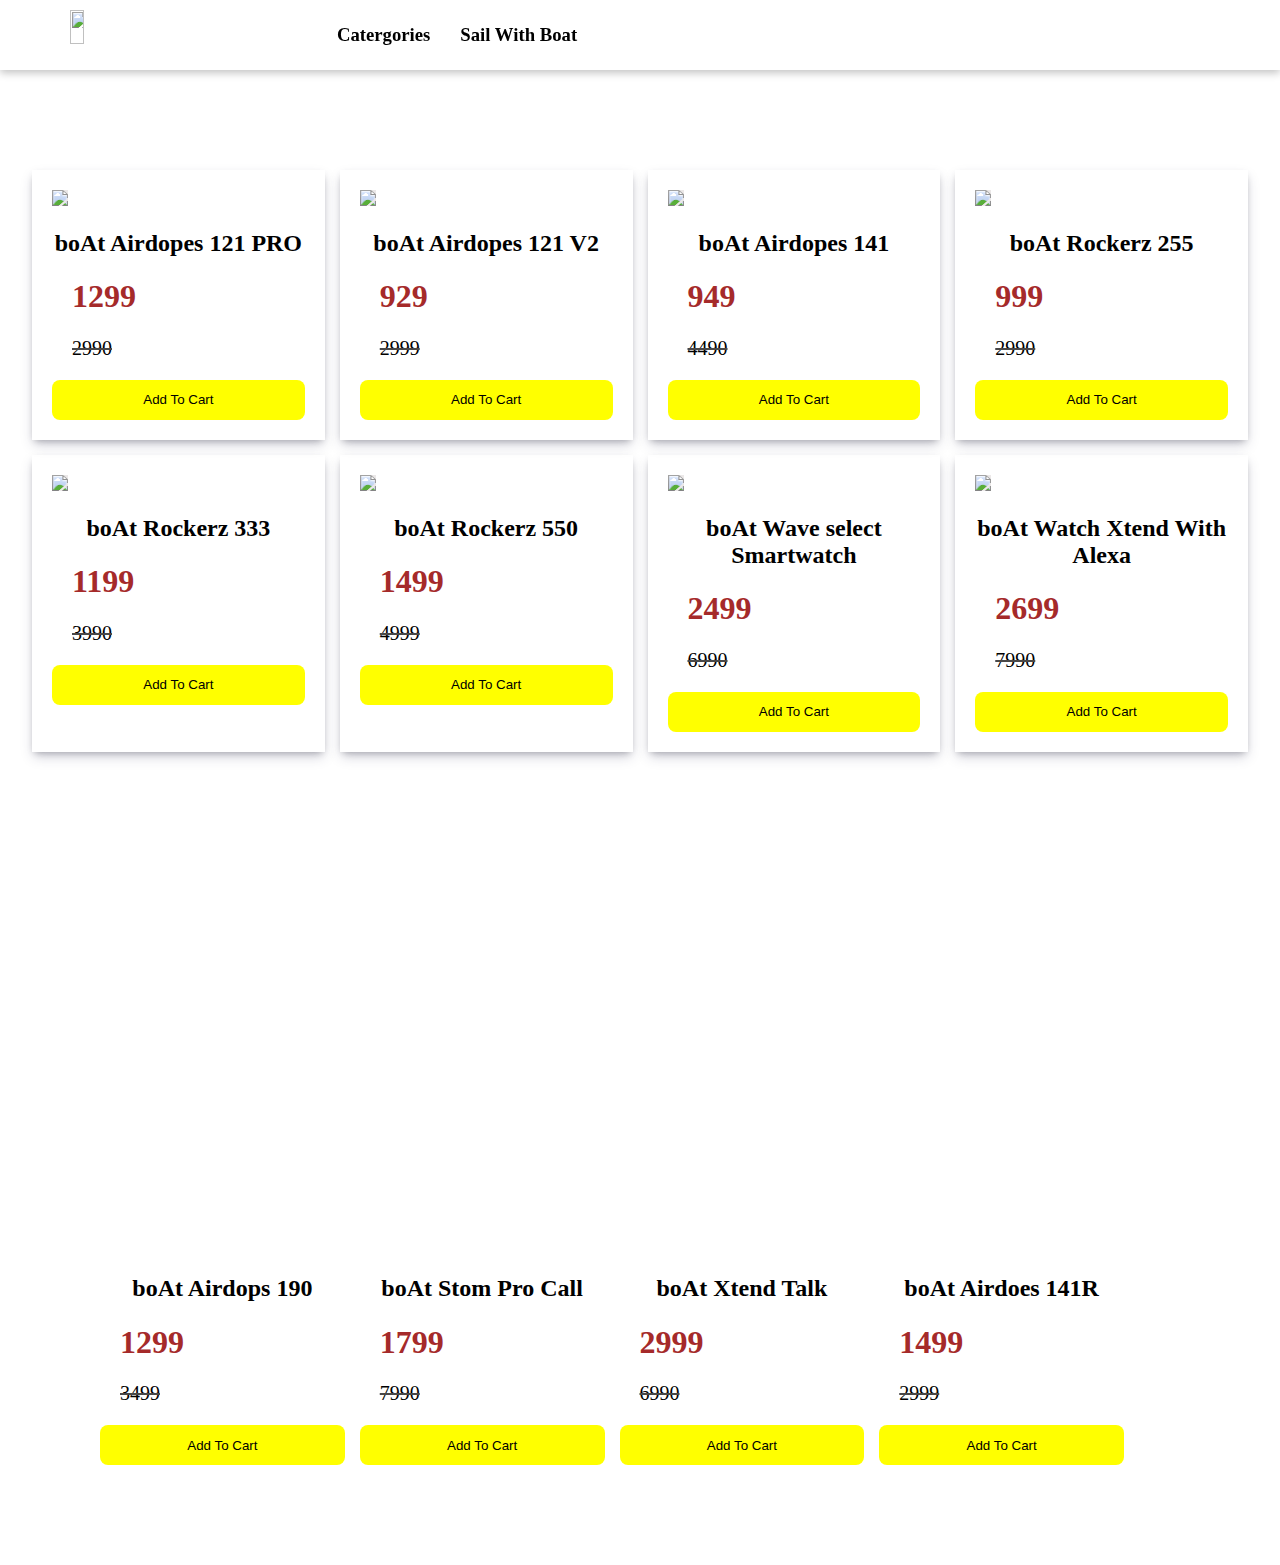
==== index.html @ da8db710 "index page added" ====
<!DOCTYPE html>
<html lang="en">
<head>
    <meta charset="UTF-8">
    <meta http-equiv="X-UA-Compatible" content="IE=edge">
    <meta name="viewport" content="width=device-width, initial-scale=1.0">
    <title>Boat Lifestyle</title>
    <link rel="stylesheet" href="index.css">
    <script src="https://kit.fontawesome.com/24c494a6b6.js"
    crossorigin="anonymous"></script>
</head>
<body>
                <!-- Navbar -->
    <div id="navbar">
        <a href="index.html">
            <img src="https://cdn.shopify.com/s/files/1/0057/8938/4802/files/Asset_2_288x-8_5_small.png?v=1661838672" alt="">
        </a>
        <div>
            <a href="index.html"><h3>Catergories <i class="fa-solid fa-caret-down"></i> </h3></a>
            <a href=""><h3>Sail With Boat</h3></a>
        </div>
        <div>
            <a href="login.html"><i class="fa-solid fa-user"></i></a>
            <a href="cart.html"><i class="fa-solid fa-cart-plus"></i></a>
            
        </div>
    </div>


                <!-- sliding Image -->
    <div id="sliding">
        <img class="slidimg" src="https://cdn.shopify.com/s/files/1/0057/8938/4802/files/ezgif.com-gif-maker_1_1400x.gif?v=1663841589" alt="">
        <img class="slidimg" src="https://cdn.shopify.com/s/files/1/0057/8938/4802/files/cinema-web_1400x.jpg?v=1664296235" alt="">
        <img class="slidimg" src="https://cdn.shopify.com/s/files/1/0057/8938/4802/files/banner-190-_1_1_1400x.png?v=1664173128" alt="">
        <img class="slidimg" src="https://cdn.shopify.com/s/files/1/0057/8938/4802/files/SN-Desktop-Banner-Wave-Style_1_1400x.jpg?v=1663914840" alt="">
        <img class="slidimg" src="https://cdn.shopify.com/s/files/1/0057/8938/4802/files/banner_2_7bfc29a0-7d98-4e13-8d4d-a471acde145f_1400x.png?v=1663829195" alt="">
    </div>
    <div id="container">
    </div>
    <div id="video">
    
    </div>
</body>
</html>
<script src="index.js"></script>
---- index.css ----
body{
    margin: 0%;
    padding: 0%;
}
        /* navbar */
#navbar{
    width: 100%;
    height: 70px;
    position:sticky;
    top: 0px;
    background-color: white;
    display: flex;
    box-shadow: rgba(0, 0, 0, 0.24) 0px 3px 8px;
}
#navbar>div:nth-child(2){
    width: 50%;
    height: 40px;
    margin: auto;
    justify-content: center;
    display: flex;
    align-items: center;
    list-style: none;
    
}
#navbar>div:nth-child(3){
    width: 20%;
    height: 40px;
    margin: auto;
    margin-left: 200px;
    justify-content: center;
    display: flex;
    align-items: center;
    margin-right: 30px;
}
a{
    text-decoration: none;
    color: black;
    list-style: none;
    display: flex;
    gap: 50px;
    margin-left: 30px;
    
}
#navbar>a>img{
    width: 70%;
    height: 70%;
    margin-left: 40px;
    margin-top: 10px;
    
}
#navbar>div:nth-child(3)>button:nth-child(1){
    height: 50px;
    border: none;
    background-color: yellow;
    font-size: 20px;
    padding: 10px 30px 10px 30px;

}
#navbar>div>button:nth-child(2){
    background: none;
    border: none;
}

        /* sliding image */

#sliding{
    width: 95%;
   margin: auto;
    padding-bottom: 100px;
}
#sliding>img{
    width: 100%;
}

        /* cart data */
#container{
    width: 95%;
    height: auto;
    display: grid;
    grid-template-columns: repeat(4,1fr);
    grid-template-rows: repeat(auto);
    gap: 15px;
    margin-top: 100px;
    margin: auto;
}
#container>div{
    box-shadow: rgba(50, 50, 93, 0.25) 0px 6px 12px -2px, rgba(0, 0, 0, 0.3) 0px 3px 7px -3px;
    padding: 20px;
}
#container>div>img{
    width: 100%;
    background-color: rgb(235, 232, 232);
}
#container>div>h2{
    text-align: center;
}
#container>div>h1{
    margin-left: 20px ;
    color: brown;
}
#container>div>p{
    margin-left: 20px;
    font-size: 20px;
    text-decoration: line-through 2px rgb(73, 72, 72);
}
#container>div>button{
    width: 100%;
    height: 40px;
    background-color: yellow;
    border: none;
    border-radius: 8px;
}

        /* video */
#video{
    width: 80%;
    height: auto;
    display: grid;
    grid-template-columns: repeat(4,1fr);
    grid-template-rows: repeat(auto);
    gap: 15px;
    margin: 100px 100px 100px 100px;
   
}
#video>div>video{
    width:100%;
    height: 400px;
    
}
#video>div>button{
    width: 100%;
    height: 40px;
    background-color: yellow;
    border: none;
    border-radius: 8px;
}
#video>div>p{
    margin-left: 20px;
    font-size: 20px;
    text-decoration: line-through 2px rgb(73, 72, 72);
}
#video>div>h2{
    text-align: center;
}
#video>div>h1{
    margin-left: 20px ;
    color: brown;
}
            
            /* medium size */
@media all and (min-width:700px)and (max-width:1000px) {
            /* navbar */
    #navbar>a>img{
        width: 100%;   
    }
    h3{
        font-size: 15px;
    }
    a{
        gap: 10px;
    }
    #navbar>div:nth-child(2){
        
        
        width: 80%;
    }
    #navbar>a>img{
        margin-left: 20px;
    }
    #container{
        width: 90%;
        margin: auto;
        display: grid;
        grid-template-columns: repeat(2,1fr);
        grid-template-rows: repeat(auto);
    }
}

            /* small size */
@media all and (min-width:300px)and (max-width:700px) {
            /* navbar */
    #navbar>a>img{
        width: 80%;   
    }
    h3{
        font-size: 15px;
    }
    a{
        gap: 5px;
    }
    #navbar>div:nth-child(2){
        
        
        width: 90%;
    }
    #navbar>a>img{
        margin-left: 10px;
    }
    #container{
        width: 90%;
        margin: auto;
        display: grid;
        grid-template-columns: repeat(1,1fr);
        grid-template-rows: repeat(auto);
    }
    
}
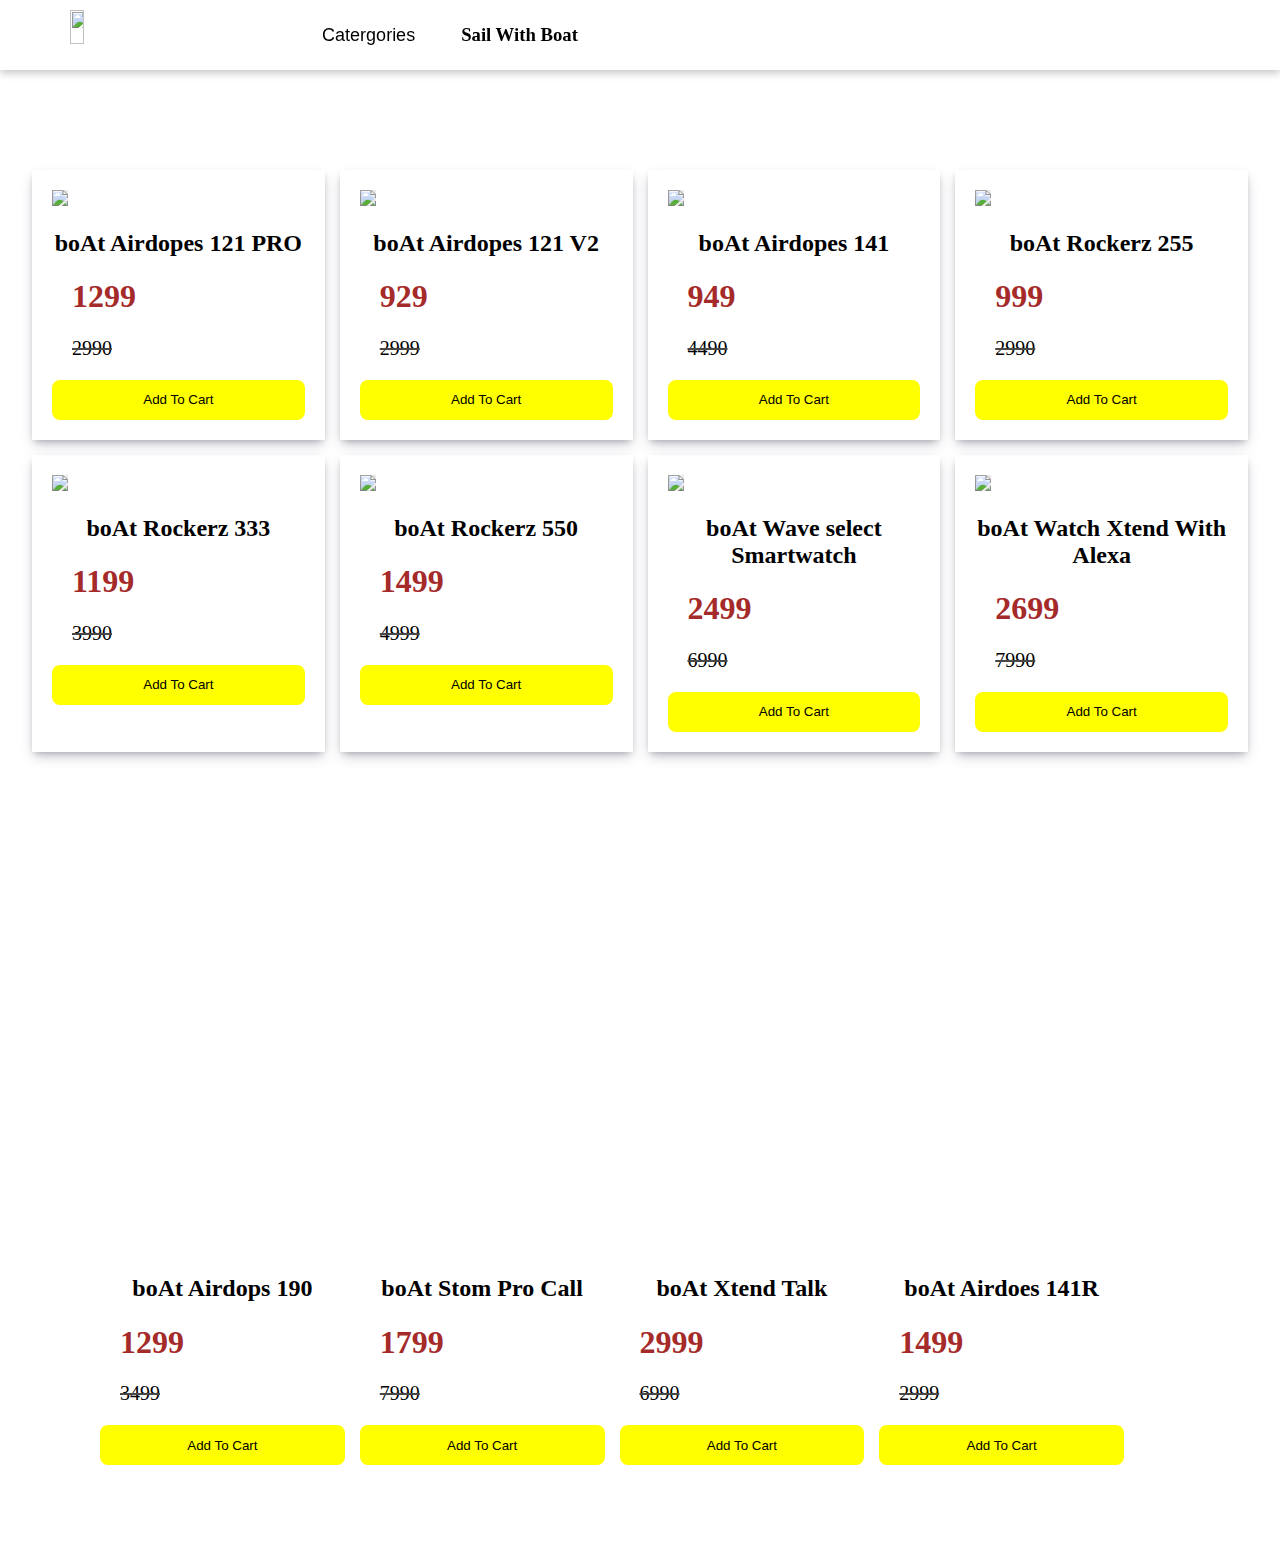
==== commit b5095131: "Index file Added" ====
--- a/index.html
+++ b/index.html
@@ -16,7 +16,16 @@
             <img src="https://cdn.shopify.com/s/files/1/0057/8938/4802/files/Asset_2_288x-8_5_small.png?v=1661838672" alt="">
         </a>
         <div>
-            <a href="index.html"><h3>Catergories <i class="fa-solid fa-caret-down"></i> </h3></a>
+            <div id="dropdown">
+            <button id="dropbtn">Catergories
+                <div id="dropdown-content">
+                    <a href="airdopes.html"><img src="	https://cdn.shopify.com/s/files/1/0057/8938/4802/collections/dropdown-TWS_100x.png?v=1663752600" alt=""><br> Airdopes </a>
+                    <a href="smartwatch.html"><img src="	https://cdn.shopify.com/s/files/1/0057/8938/4802/collections/pro_gear_100x.jpg?v=1663753638" alt=""><br> Smart Watch</a>
+                    <a href="rockerz.html"><img src="	https://cdn.shopify.com/s/files/1/0057/8938/4802/collections/Rectangle271_100x.png?v=1663752867" alt=""><br> Rockerz</a>
+                </div>
+            </button>
+        </div>
+            
             <a href=""><h3>Sail With Boat</h3></a>
         </div>
         <div>
--- a/index.css
+++ b/index.css
@@ -22,6 +22,45 @@
     list-style: none;
     
 }
+#dropbtn {
+    background-color: transparent;
+    padding: 16px;
+    font-size: 18px;
+    border: none;
+  }
+  
+  #dropdown {
+    position: relative;
+    display: inline-block;
+    
+  }
+  
+  #dropdown-content {
+    display:none;
+    position:absolute;
+    width: auto;
+    background-color: #f1f1f1;
+    box-shadow: 0px 8px 16px 0px rgba(0,0,0,0.2);
+    z-index: 1;
+    padding: 30px;
+  }
+  
+  #dropdown-content a {
+    color: black;
+    padding: 12px 16px;
+    text-decoration: none;
+    display: block;
+    
+
+  }
+  
+  #dropdown-content a:hover {background-color: #ddd;}
+  
+  #dropdown:hover #dropdown-content {display: block;}
+  
+ 
+
+
 #navbar>div:nth-child(3){
     width: 20%;
     height: 40px;
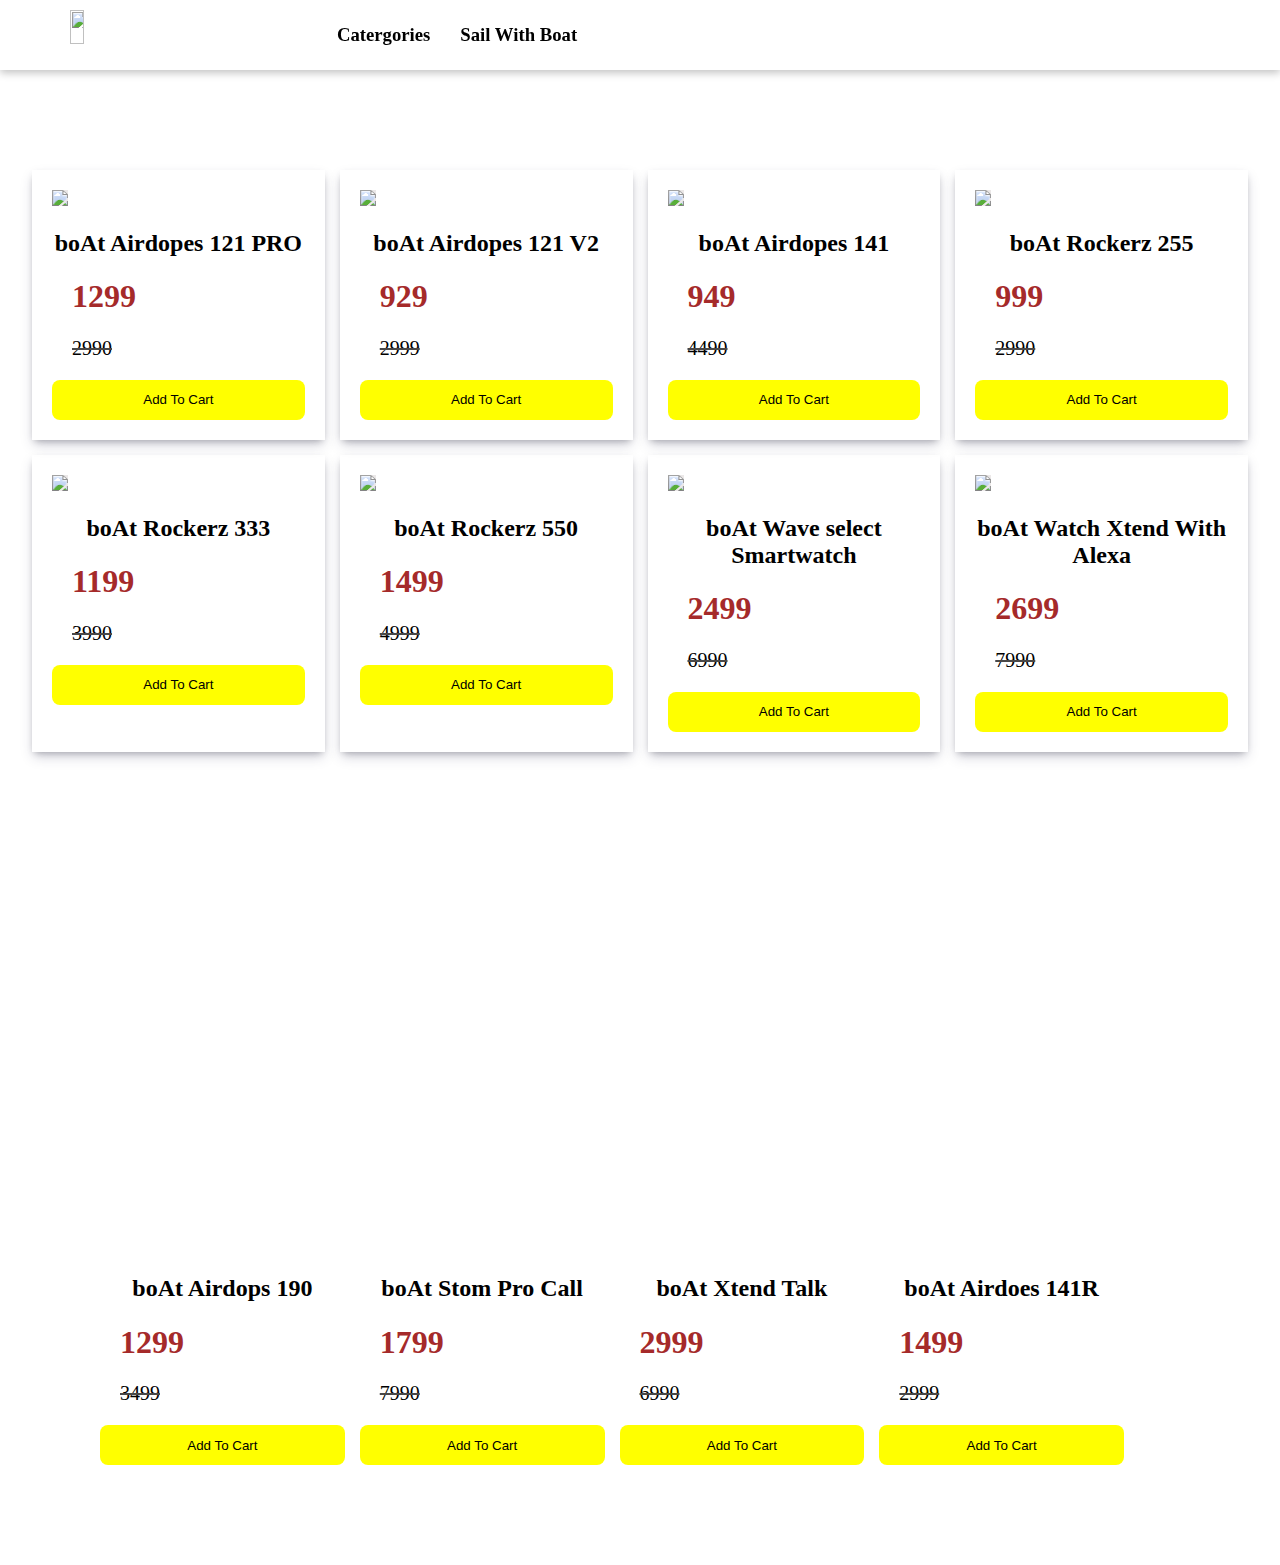
==== commit 98bb8b64: "file added" ====
--- a/index.html
+++ b/index.html
@@ -16,20 +16,11 @@
             <img src="https://cdn.shopify.com/s/files/1/0057/8938/4802/files/Asset_2_288x-8_5_small.png?v=1661838672" alt="">
         </a>
         <div>
-            <div id="dropdown">
-            <button id="dropbtn">Catergories
-                <div id="dropdown-content">
-                    <a href="airdopes.html"><img src="	https://cdn.shopify.com/s/files/1/0057/8938/4802/collections/dropdown-TWS_100x.png?v=1663752600" alt=""><br> Airdopes </a>
-                    <a href="smartwatch.html"><img src="	https://cdn.shopify.com/s/files/1/0057/8938/4802/collections/pro_gear_100x.jpg?v=1663753638" alt=""><br> Smart Watch</a>
-                    <a href="rockerz.html"><img src="	https://cdn.shopify.com/s/files/1/0057/8938/4802/collections/Rectangle271_100x.png?v=1663752867" alt=""><br> Rockerz</a>
-                </div>
-            </button>
-        </div>
-            
+            <a href="index.html"><h3>Catergories <i class="fa-solid fa-caret-down"></i> </h3></a>
             <a href=""><h3>Sail With Boat</h3></a>
         </div>
         <div>
-            <a href="login.html"><i class="fa-solid fa-user"></i></a>
+            <a onclick="login_logout()"><i class="fa-solid fa-user"></i></a>
             <a href="cart.html"><i class="fa-solid fa-cart-plus"></i></a>
             
         </div>
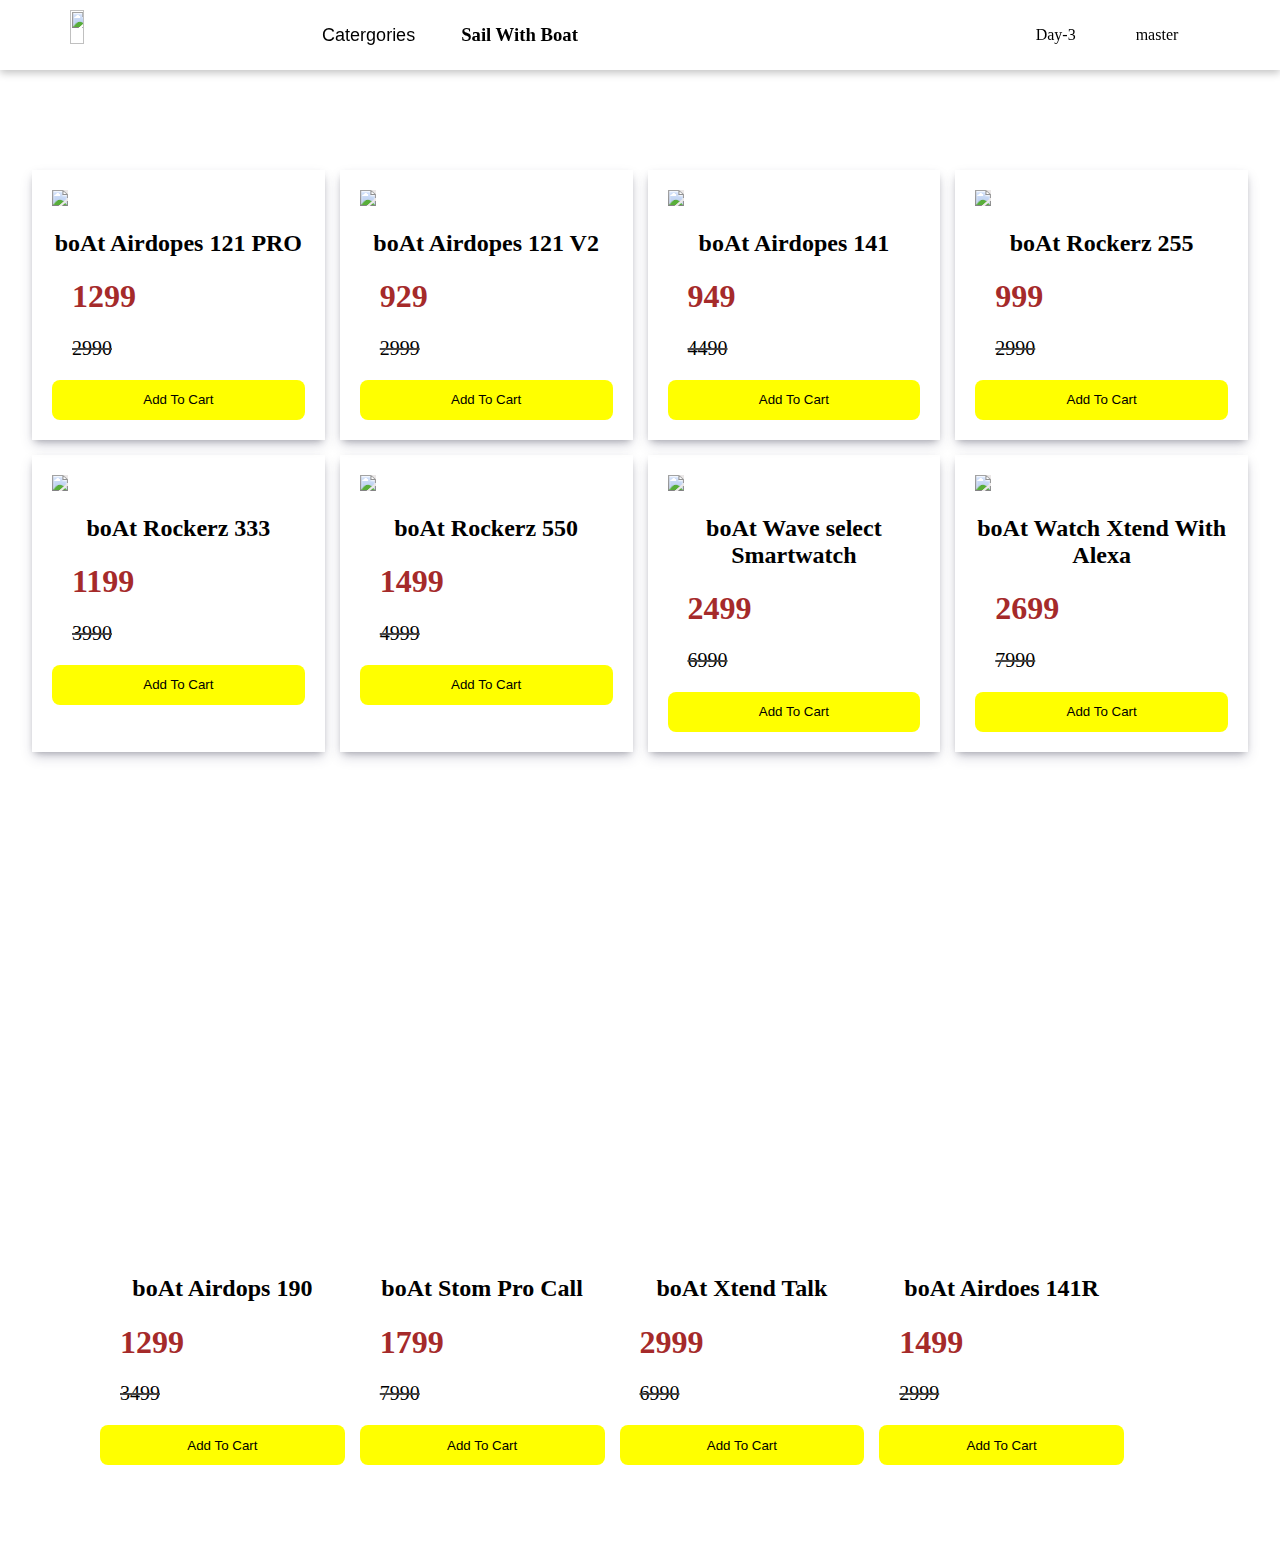
==== commit 6d9e5473: "Merge pull request #16 from Devangbramhakshatriya/Day-3" ====
--- a/index.html
+++ b/index.html
@@ -16,16 +16,27 @@
             <img src="https://cdn.shopify.com/s/files/1/0057/8938/4802/files/Asset_2_288x-8_5_small.png?v=1661838672" alt="">
         </a>
         <div>
-            <a href="index.html"><h3>Catergories <i class="fa-solid fa-caret-down"></i> </h3></a>
+            <div id="dropdown">
+            <button id="dropbtn">Catergories
+                <div id="dropdown-content">
+                    <a href="airdopes.html"><img src="	https://cdn.shopify.com/s/files/1/0057/8938/4802/collections/dropdown-TWS_100x.png?v=1663752600" alt=""><br> Airdopes </a>
+                    <a href="smartwatch.html"><img src="	https://cdn.shopify.com/s/files/1/0057/8938/4802/collections/pro_gear_100x.jpg?v=1663753638" alt=""><br> Smart Watch</a>
+                    <a href="rockerz.html"><img src="	https://cdn.shopify.com/s/files/1/0057/8938/4802/collections/Rectangle271_100x.png?v=1663752867" alt=""><br> Rockerz</a>
+                </div>
+            </button>
+        </div>
+            
             <a href=""><h3>Sail With Boat</h3></a>
         </div>
         <div>
+ Day-3
             <a onclick="login_logout()"><i class="fa-solid fa-user"></i></a>
+            <a id="status" href=""><i class="fa-solid fa-user"></i></a>
+ master
             <a href="cart.html"><i class="fa-solid fa-cart-plus"></i></a>
             
         </div>
     </div>
-
 
                 <!-- sliding Image -->
     <div id="sliding">
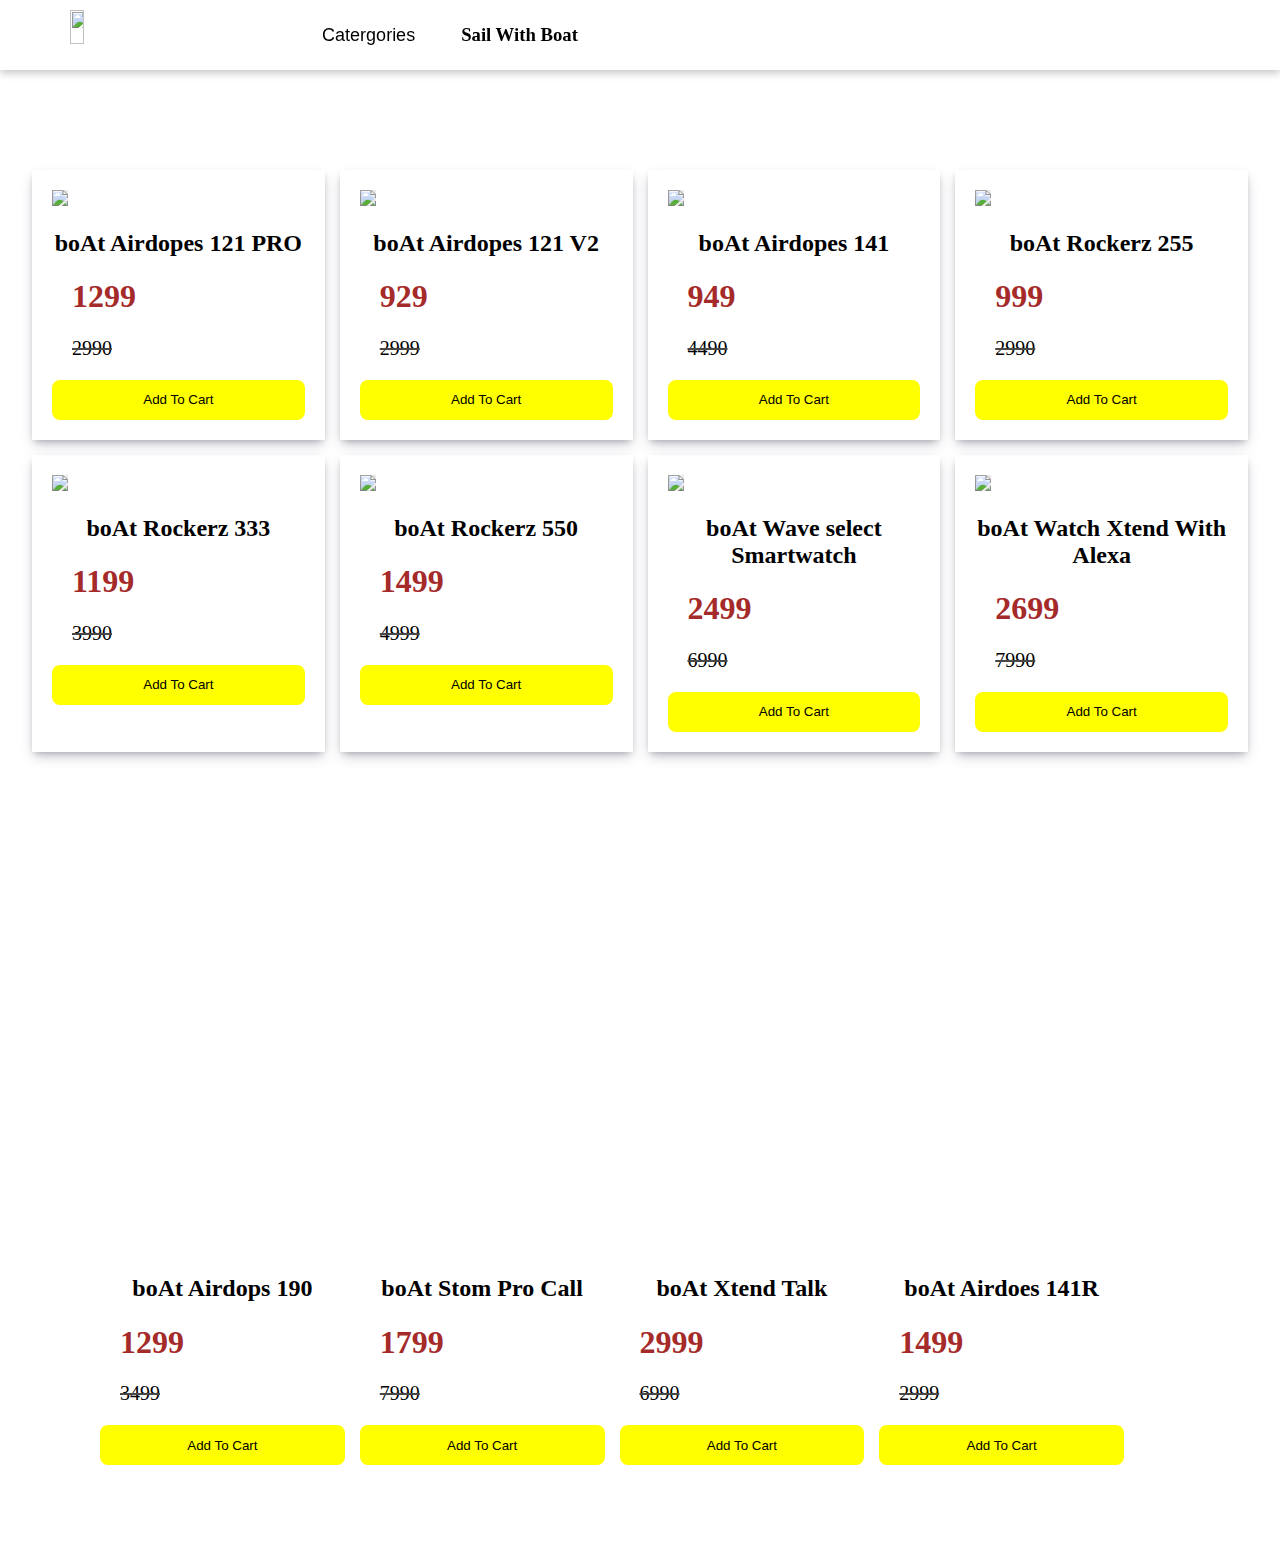
==== commit 208cf21e: "login bug resolved" ====
--- a/index.html
+++ b/index.html
@@ -29,10 +29,7 @@
             <a href=""><h3>Sail With Boat</h3></a>
         </div>
         <div>
- Day-3
             <a onclick="login_logout()"><i class="fa-solid fa-user"></i></a>
-            <a id="status" href=""><i class="fa-solid fa-user"></i></a>
- master
             <a href="cart.html"><i class="fa-solid fa-cart-plus"></i></a>
             
         </div>
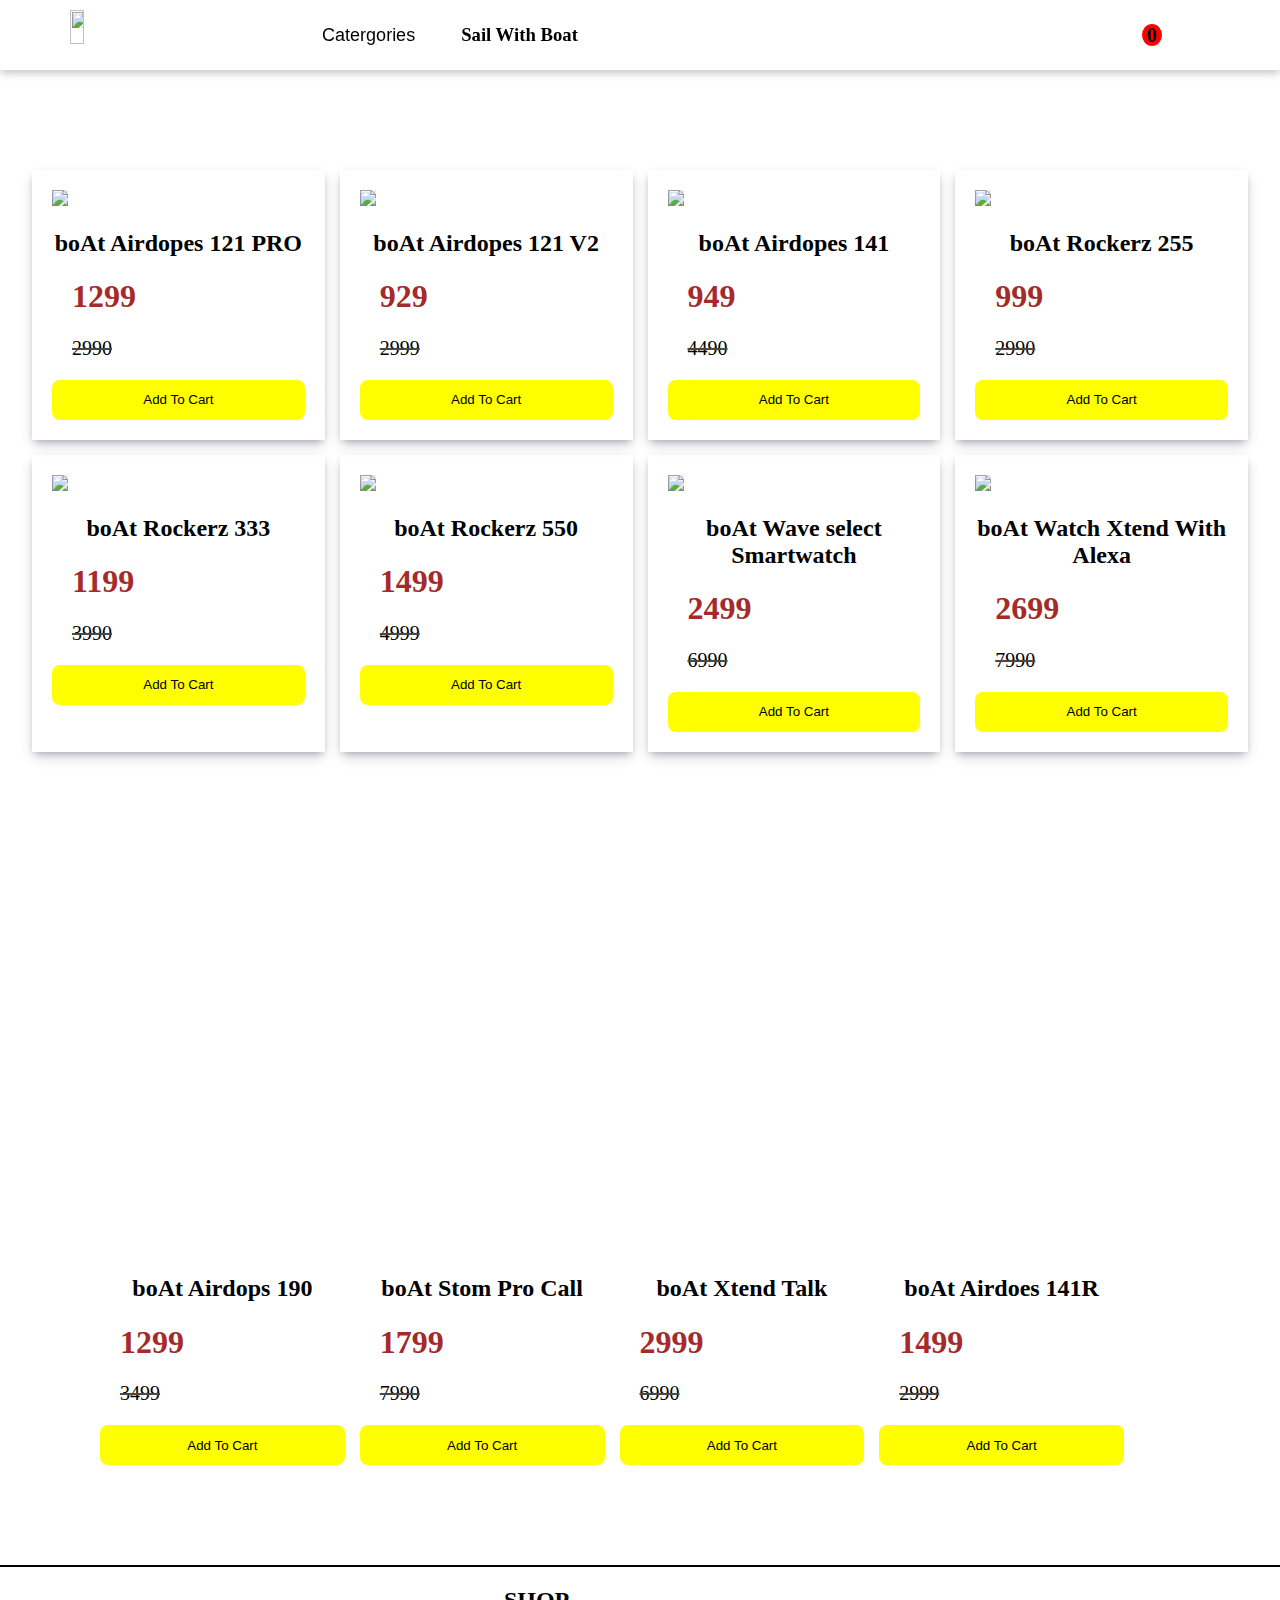
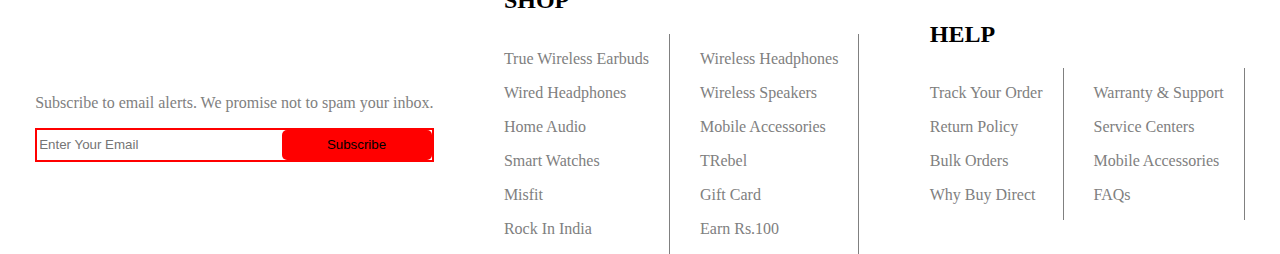
==== commit aacf8092: "Filnal File Updated" ====
--- a/index.html
+++ b/index.html
@@ -31,7 +31,7 @@
         <div>
             <a onclick="login_logout()"><i class="fa-solid fa-user"></i></a>
             <a href="cart.html"><i class="fa-solid fa-cart-plus"></i></a>
-            
+            <div id="count"><h6>0</h6></div>
         </div>
     </div>
 
@@ -48,6 +48,57 @@
     <div id="video">
     
     </div>
+                <!-- Footer -->
+    <div id="footer">
+        <div>
+            <img src="https://cdn.shopify.com/s/files/1/0057/8938/4802/files/Asset_2_288x-8_5_small.png?v=1661838672" alt="">
+            <p>Subscribe to email alerts. We promise not to spam your inbox.</p>
+            <div>
+                <input type="email" placeholder="Enter Your Email">
+                <button>Subscribe</button>
+            </div>
+        </div>
+        <div id="shop">
+            <h2>SHOP</h2>
+           <div>
+            <div>
+                <p>True Wireless Earbuds</p>
+                <p>Wired Headphones</p>
+                <p>Home Audio</p>
+                <p>Smart Watches</p>
+                <p>Misfit</p>
+                <p>Rock In India</p>
+            </div>
+            <div>
+                <p>Wireless Headphones</p>
+                <p>Wireless Speakers</p>
+                <p>Mobile Accessories</p>
+                <p>TRebel</p>
+                <p>Gift Card</p>
+                <p>Earn Rs.100</p>
+            </div>
+           </div>
+        </div>
+        <div id="help">
+            <h2>HELP</h2>
+           <div>
+            <div>
+                <p>Track Your Order</p>
+                <p>Return Policy</p>
+                <p>Bulk Orders</p>
+                <p>Why Buy Direct</p>
+                
+            </div>
+            <div>
+                <p>Warranty & Support</p>
+                <p>Service Centers</p>
+                <p>Mobile Accessories</p>
+                <p>FAQs</p>
+                
+            </div>
+           </div>
+        </div>
+    </div>
 </body>
 </html>
 <script src="index.js"></script>
--- a/index.css
+++ b/index.css
@@ -99,6 +99,19 @@
     background: none;
     border: none;
 }
+#count{
+    border-radius: 100%;
+    background-color: red;
+    height: 20px;
+    width: 20px;
+    padding-bottom: 2px;
+}
+#count>h6{
+    text-align: center;
+    padding-bottom: 5px;
+    margin: auto;
+    font-size: 20px;
+}
 
         /* sliding image */
 
@@ -185,7 +198,76 @@
     margin-left: 20px ;
     color: brown;
 }
-            
+
+                    /* Footer */
+
+#footer{
+    display: flex;
+    width: 100%;
+    height: auto;
+    border-top: 2px solid black;
+}
+#footer>div:nth-child(1){
+    margin: auto;
+}
+#footer>div:nth-child(1)>img{
+    width: 20%;
+}
+#footer>div:nth-child(1)>p{
+    color: gray;
+}
+#footer>div:nth-child(1)>div{
+    border: 2px solid red;
+    display: flex;
+    justify-content: space-between;
+    
+}
+#footer>div:nth-child(1)>div>input{
+    border: none;
+}
+#footer>div:nth-child(1)>div>button{
+    background-color: red;
+    width: 150px;
+    border: none;
+    height: 30px;
+    border-radius: 5px;
+    
+}
+#shop{
+    width: auto;
+    height: auto;
+    margin: auto;
+}
+#shop>div{
+    display: flex;
+    gap: 30px;
+    
+}
+#shop>div>div{
+    border-right: 1px solid gray;
+    padding-right: 20px;
+    color: gray;
+}
+
+#help{
+    width: auto;
+    height: auto;
+    margin: auto;
+}
+#help>div{
+    display: flex;
+    gap: 30px;
+    
+}
+#help>div>div{
+    border-right: 1px solid gray;
+    padding-right: 20px;
+    color: gray;
+}
+
+
+
+
             /* medium size */
 @media all and (min-width:700px)and (max-width:1000px) {
             /* navbar */
